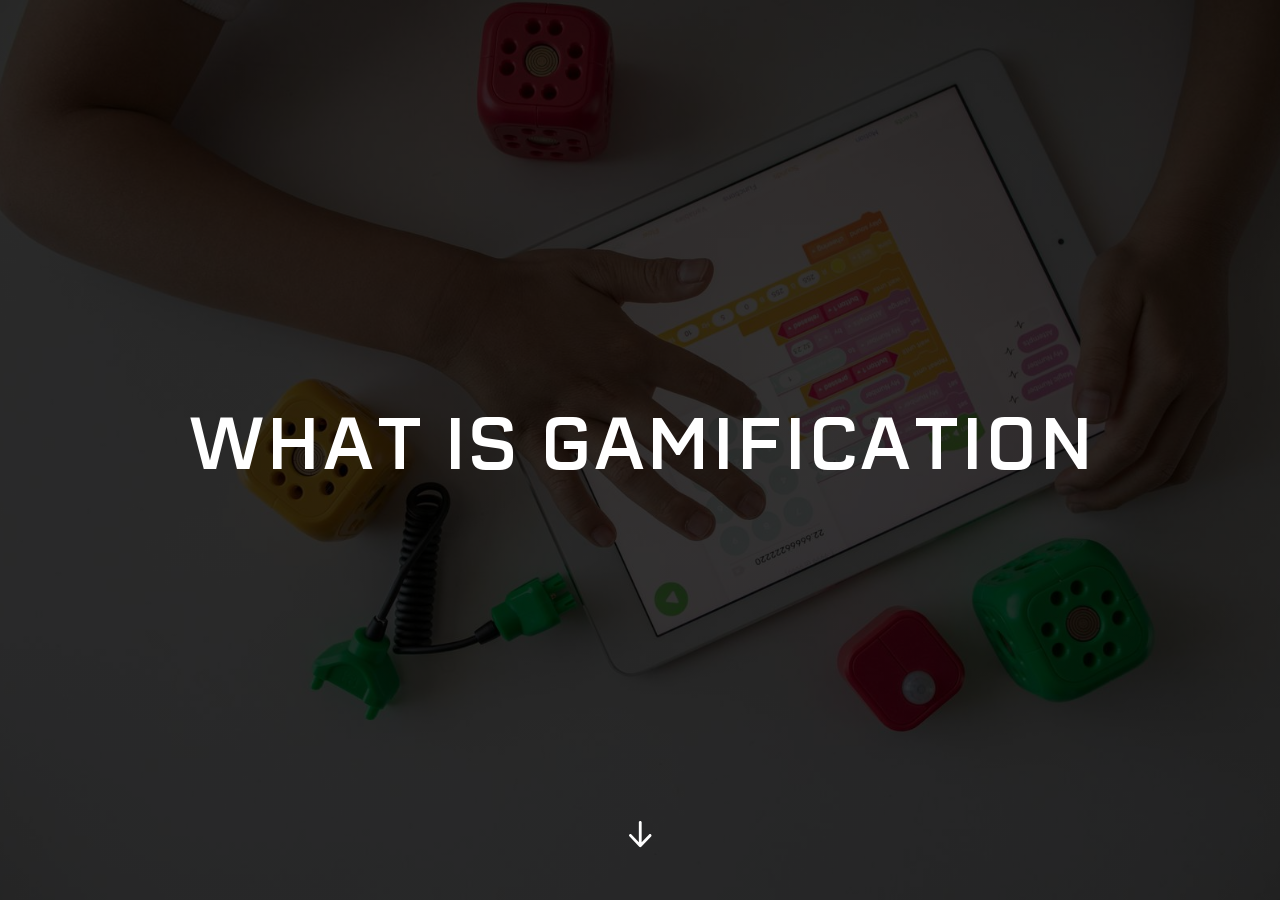
==== courses/what-is-gamification/index.html @ 89fcef45 "Add files via upload" ====
<!doctype html>
<!-- 
course package version: lbsj7J7g
rise_frontend sha: 40a986e78993e50df7723ac347f8bf1e966c1f0a
learn_distribution_frontend sha: ca41bfdf94699041a75c778c86c62172a287a10e
mondrian sha: 3b980297f3a3aed2e36ef5d13769735c7571a752
sandbox sha: 42753f3391b109fa3788c525c22880445ab48325
 -->
<html lang="en">
  <head>
    <meta charset="utf-8">
    <meta name="viewport" content="width=device-width,initial-scale=1">
    <title>WHAT IS GAMIFICATION</title>
    
    <script type="application/json" id="__CONFIG__">
      {"remoteManifest":{"learn_distribution_frontend":{".js":["learn_dist/entry.js"]},"mondrian":{".js":["mondrian/entry.js"]}},"assetTargetPrefixes":{"media":"assets","font":"lib/fonts"}}
    </script>
    
    <script src="lib/dist/b0929565.js"></script>
  </head>
  <body>
    <div id="app"></div>
    
      <script src="lib/rise/346a783c.js"></script>
    
  </body>
</html>
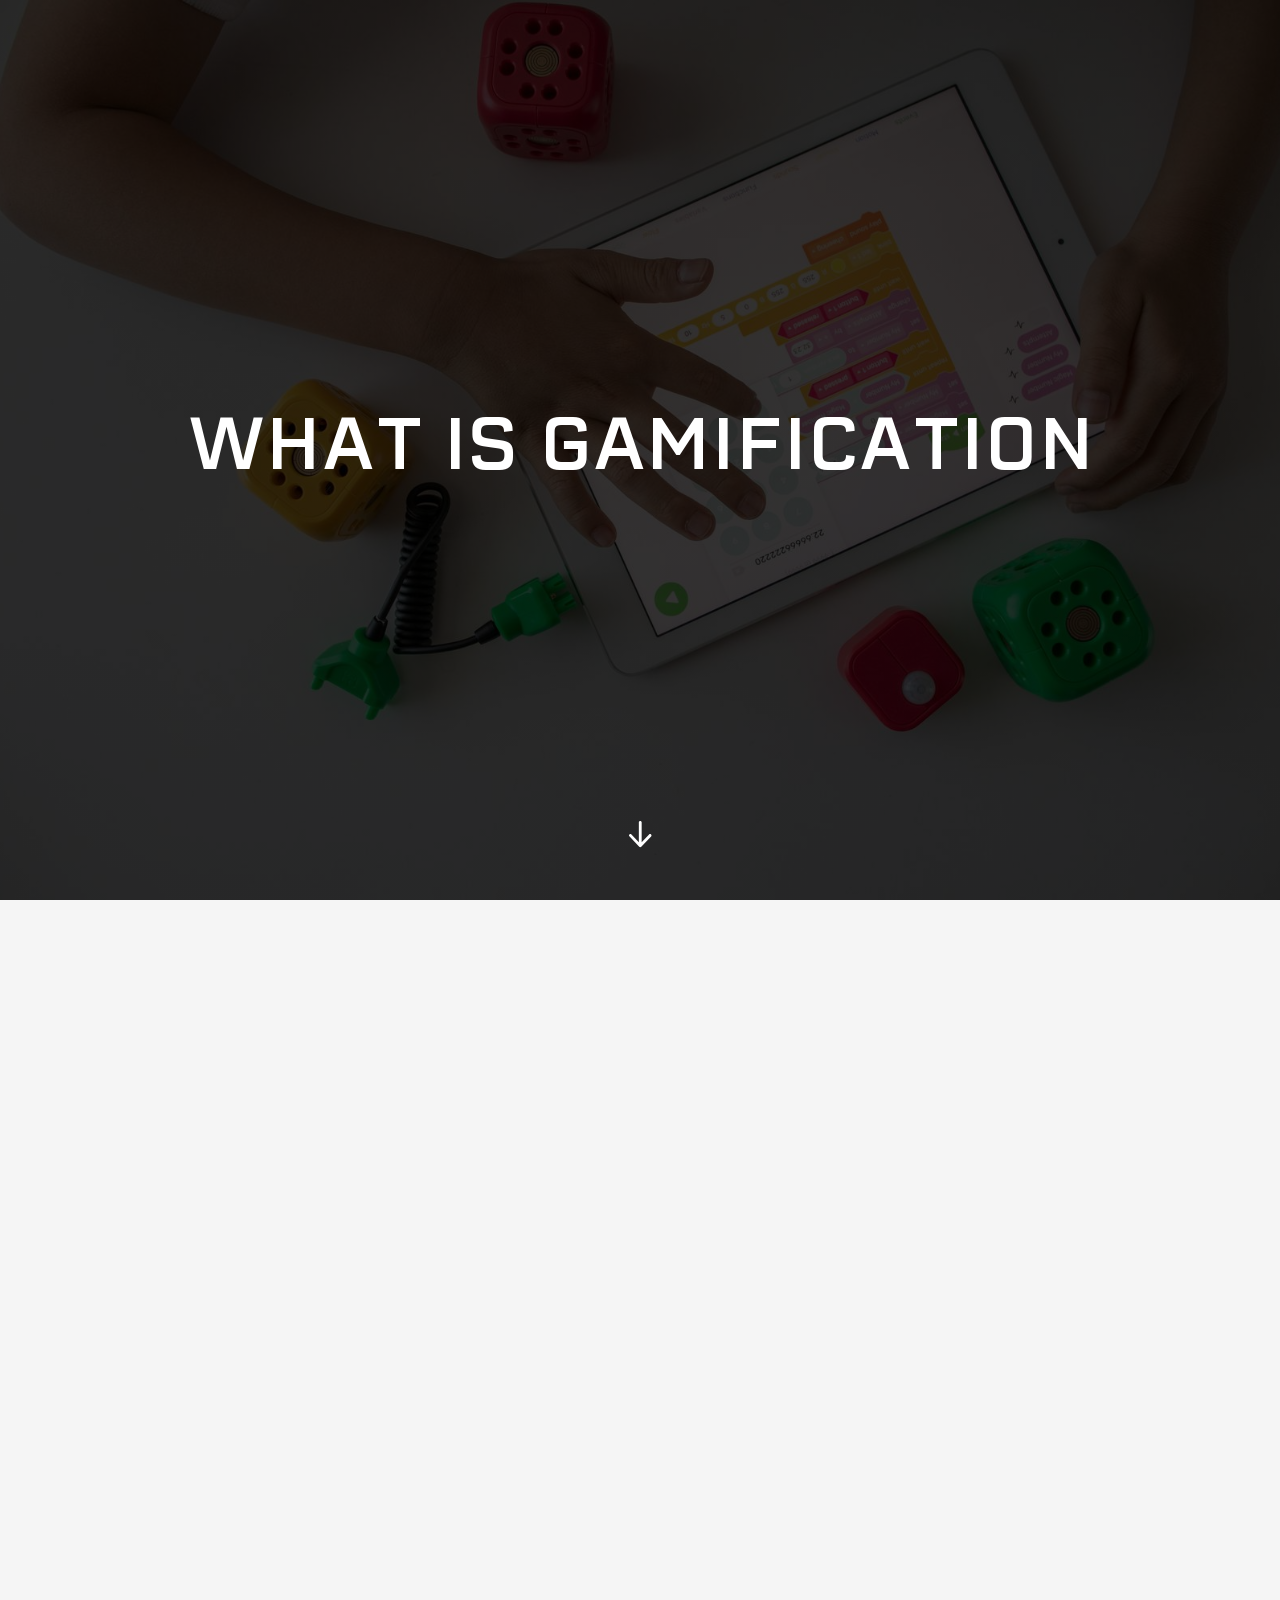
==== commit 6cc8ac63: "Add files via upload" ====
--- a/courses/what-is-gamification/index.html
+++ b/courses/what-is-gamification/index.html
@@ -1,10 +1,10 @@
 <!doctype html>
 <!-- 
-course package version: lbsj7J7g
-rise_frontend sha: 40a986e78993e50df7723ac347f8bf1e966c1f0a
-learn_distribution_frontend sha: ca41bfdf94699041a75c778c86c62172a287a10e
-mondrian sha: 3b980297f3a3aed2e36ef5d13769735c7571a752
-sandbox sha: 42753f3391b109fa3788c525c22880445ab48325
+course package version: bFVlGxSO
+rise_frontend sha: 287c7feb5f589463fc5ead87aa3652fdb3cf6afa
+learn_distribution_frontend sha: 6f6fd53281c8d7a474359a229acd737402346207
+mondrian sha: 9aedd41fa80b96a3599923e67d96911bb5eadc16
+sandbox sha: 38e0c7bca6fd6bed198d58039339932c1fb4afbe
  -->
 <html lang="en">
   <head>
@@ -12,16 +12,20 @@
     <meta name="viewport" content="width=device-width,initial-scale=1">
     <title>WHAT IS GAMIFICATION</title>
     
+      <link rel="stylesheet" href="lib/sandbox/4adfab46.css">
+    
     <script type="application/json" id="__CONFIG__">
       {"remoteManifest":{"learn_distribution_frontend":{".js":["learn_dist/entry.js"]},"mondrian":{".js":["mondrian/entry.js"]}},"assetTargetPrefixes":{"media":"assets","font":"lib/fonts"}}
     </script>
     
-    <script src="lib/dist/b0929565.js"></script>
+    <script src="lib/dist/4215d215.js"></script>
   </head>
   <body>
     <div id="app"></div>
     
-      <script src="lib/rise/346a783c.js"></script>
+      <script src="lib/rise/5f973a7f.js"></script>
+    
+      <script src="lib/sandbox/c77685df.js"></script>
     
   </body>
 </html>
--- a/courses/what-is-gamification/lib/sandbox/4adfab46.css
+++ b/courses/what-is-gamification/lib/sandbox/4adfab46.css
@@ -0,0 +1,14 @@
+html,
+body {
+  height: 100%;
+  margin: 0;
+  padding: 0;
+}
+
+iframe {
+  border: none;
+  display: block;
+  height: 100%;
+  width: 100%;
+}
+
